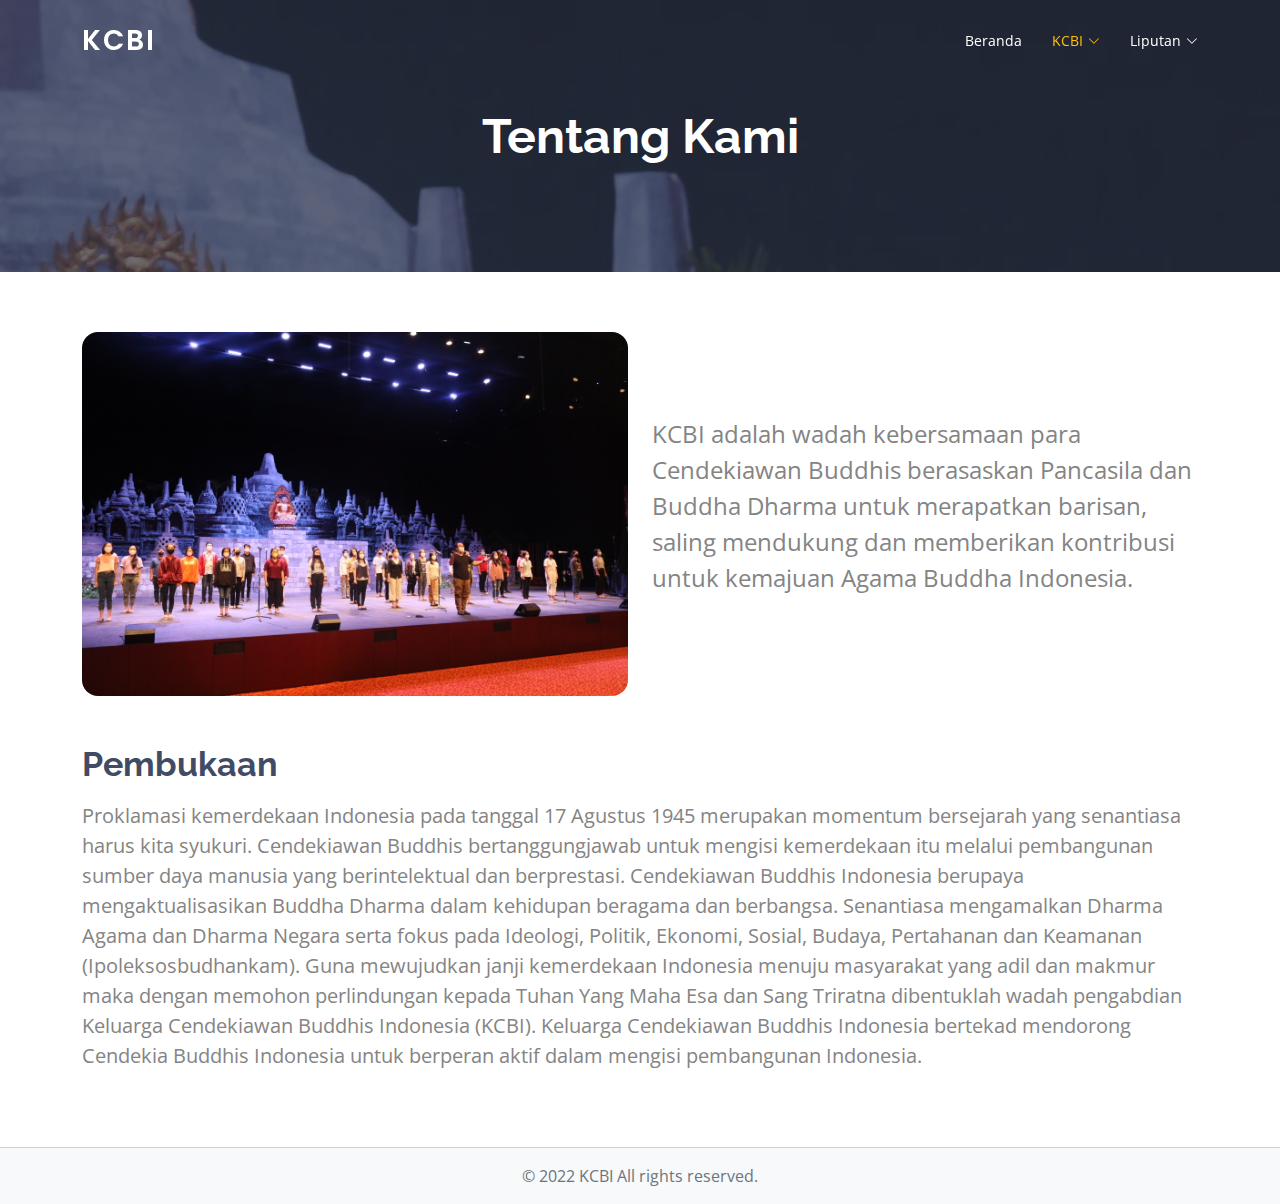
==== about-us.html @ b8cce6bb "first commit" ====
<!DOCTYPE html>
<html lang="en">

<head>
  <meta charset="utf-8">
  <meta content="width=device-width, initial-scale=1.0" name="viewport">

  <title>KCBI | Keluarga Cendikiawan Buddhis Indonesia</title>
  <meta content="" name="description">
  <meta content="" name="keywords">

  <!-- Favicons -->
  <link href="assets/img/favicon.png" rel="icon">
  <link href="assets/img/apple-touch-icon.png" rel="apple-touch-icon">

  <!-- Google Fonts -->
  <link href="https://fonts.googleapis.com/css?family=Open+Sans:300,300i,400,400i,600,600i,700,700i|Raleway:300,300i,400,400i,500,500i,600,600i,700,700i|Poppins:300,300i,400,400i,500,500i,600,600i,700,700i" rel="stylesheet">

  <!-- Vendor CSS Files -->
  <link href="assets/vendor/bootstrap/css/bootstrap.min.css" rel="stylesheet">
  <link href="assets/vendor/bootstrap-icons/bootstrap-icons.css" rel="stylesheet">
  <link href="assets/vendor/boxicons/css/boxicons.min.css" rel="stylesheet">
  <link href="assets/vendor/glightbox/css/glightbox.min.css" rel="stylesheet">
  <link href="assets/vendor/swiper/swiper-bundle.min.css" rel="stylesheet">
  <link href="https://maxcdn.bootstrapcdn.com/font-awesome/4.7.0/css/font-awesome.min.css" rel="stylesheet" />

  <!-- Template Main CSS File -->
  <link href="assets/css/style.css" rel="stylesheet">
  <link href="assets/css/card-profile.css" rel="stylesheet">

  <!-- =======================================================
  * Template Name: Baker - v4.7.0
  * Template URL: https://bootstrapmade.com/baker-free-onepage-bootstrap-theme/
  * Author: BootstrapMade.com
  * License: https://bootstrapmade.com/license/
  ======================================================== -->
</head>

<body>

  <!-- ======= Header ======= -->
  <header id="header" class="fixed-top header-transparent">
    <div class="container d-flex align-items-center justify-content-between">

      <h1 class="logo">
        <a href="index.html">KCBI</a>
      </h1>
      <!-- Uncomment below if you prefer to use an image logo -->
      <!-- <a href="index.html" class="logo"><img src="assets/img/logo.png" alt="" class="img-fluid"></a>-->

      <nav id="navbar" class="navbar">
        <ul>
          <li><a class="nav-link" href="/">Beranda</a></li>
          <li class="dropdown"><a class="active href="#"><span>KCBI</span> <i class="bi bi-chevron-down"></i></a>
            <ul>
              <li><a class="active disabled">Tentang Kami</a></li>
              <li><a href="history.html">Sejarah</a></li>
              <li><a href="vision-mission.html">Visi & Misi</a></li>
              <li><a href="management.html">Badan Pengurus</a></li>
              <li><a href="contact-us.html">Hubungi Kami</a></li>
            </ul>
          </li>
          <li class="dropdown"><a href="#"><span>Liputan</span> <i class="bi bi-chevron-down"></i></a>
            <ul>
              <li><a href="buletin.html">Buletin</a></li>
              <li><a href="gallery.html">Galeri</a></li>
            </ul>
          </li>
          <!-- <li><a class="nav-link" href="news.html">Berita</a></li> -->
          <!-- <li><a class="nav-link scrollto" href="#history">Sejarah</a></li> -->
          <!-- <li><a class="nav-link scrollto " href="#portfolio">Portfolio</a></li> -->
          <!-- <li><a class="nav-link scrollto" href="#team">Badan Pengurus</a></li> -->
          <!-- <li><a class="nav-link scrollto" href="#pricing">Pricing</a></li> -->
          <!-- <li><a class="nav-link scrollto" href="#contact">Hubungi Kami</a></li> -->
        </ul>
        <i class="bi bi-list mobile-nav-toggle"></i>
      </nav><!-- .navbar -->

    </div>
  </header><!-- End Header -->

  <!-- ======= Hero Section ======= -->
  <section id="hero" class="d-flex align-items-center justify-content-center h-auto">
    <div class="container position-relative py-5">
      <h1>Tentang Kami</h1>
    </div>
  </section><!-- End Hero -->

  <main id="main">

    <section id="about" class="about">
      <div class="container">
    
        <div class="row">
          <div class="col-lg-6">
            <img src="assets/img/IMG_1980.jpeg" class="img-fluid rounded-md" alt="">
          </div>
          <div class="col-lg-6 pt-4 pt-lg-0 align-self-center">
            <!-- <h3>Tentang Kami</h3> -->
            <p class="fs-4">
              KCBI adalah wadah kebersamaan para Cendekiawan Buddhis berasaskan Pancasila dan Buddha Dharma untuk merapatkan barisan, saling mendukung dan memberikan kontribusi untuk kemajuan Agama Buddha Indonesia.
            </p>
            <!-- <div class="row">
                  <div class="col-md-6">
                    <i class="bx bx-receipt"></i>
                    <h4>Corporis voluptates sit</h4>
                    <p>Consequuntur sunt aut quasi enim aliquam quae harum pariatur laboris nisi ut aliquip</p>
                  </div>
                  <div class="col-md-6">
                    <i class="bx bx-cube-alt"></i>
                    <h4>Ullamco laboris nisi</h4>
                    <p>Excepteur sint occaecat cupidatat non proident, sunt in culpa qui officia deserunt</p>
                  </div>
                </div> -->
            <!-- <a href="#" class="btn-default p-2 mt-3 d-inline-block w-auto">Ikuti Kegiatan</a> -->
          </div>
        </div>
        
        <div class="row mt-5">
          <div class="col">
            <h3 class="">Pembukaan</h3>
            <p class="fs-5 mt-3">
              Proklamasi kemerdekaan Indonesia pada tanggal 17 Agustus 1945 merupakan momentum bersejarah yang senantiasa harus kita syukuri. Cendekiawan Buddhis bertanggungjawab untuk mengisi kemerdekaan itu melalui pembangunan sumber daya manusia yang berintelektual dan berprestasi.
              Cendekiawan Buddhis Indonesia berupaya mengaktualisasikan Buddha Dharma dalam kehidupan beragama dan berbangsa. Senantiasa mengamalkan Dharma Agama dan Dharma Negara serta fokus pada Ideologi, Politik, Ekonomi, Sosial, Budaya, Pertahanan dan Keamanan (Ipoleksosbudhankam).
              Guna mewujudkan janji kemerdekaan Indonesia menuju masyarakat yang adil dan makmur maka dengan memohon perlindungan kepada Tuhan Yang Maha Esa dan Sang Triratna dibentuklah wadah pengabdian Keluarga Cendekiawan Buddhis Indonesia (KCBI).
              Keluarga Cendekiawan Buddhis Indonesia bertekad mendorong Cendekia Buddhis Indonesia untuk berperan aktif dalam mengisi pembangunan Indonesia.
            </p>
          </div>
        </div>
    
      </div>
    </section>


  </main><!-- End #main -->

  <footer>
    <hr class="p-0 m-0 b-0">
    <div class="bg-light py-2">
      <div class="container text-center">
        <p class="text-muted mb-0 py-2">© 2022 KCBI All rights reserved.</p>
      </div>
    </div>
  </footer>

  <a href="#" class="back-to-top d-flex align-items-center justify-content-center"><i class="bi bi-arrow-up-short"></i></a>

  <!-- Vendor JS Files -->
  <script src="assets/vendor/purecounter/purecounter.js"></script>
  <script src="assets/vendor/bootstrap/js/bootstrap.bundle.min.js"></script>
  <script src="assets/vendor/glightbox/js/glightbox.min.js"></script>
  <script src="assets/vendor/isotope-layout/isotope.pkgd.min.js"></script>
  <script src="assets/vendor/swiper/swiper-bundle.min.js"></script>
  <script src="assets/vendor/php-email-form/validate.js"></script>
  <script src="https://cdnjs.cloudflare.com/ajax/libs/jquery/3.6.0/jquery.min.js" integrity="sha512-894YE6QWD5I59HgZOGReFYm4dnWc1Qt5NtvYSaNcOP+u1T9qYdvdihz0PPSiiqn/+/3e7Jo4EaG7TubfWGUrMQ==" crossorigin="anonymous" referrerpolicy="no-referrer"></script>

  <!-- Template Main JS File -->
  <script src="assets/js/main.js"></script>

  <script>

    fetch("./json/news.json")
    .then(response => {
      return response.json();
    })
    .then(data => {

      let el = ``
      data.map(function(year){

        el += `<div class="mb-4">`;
        el += `<h1 class="text-center">${year.year}</h1>`;

        year.month.map(function(month){

          if (month.data.length > 0) {
            el += `<div class="p-2 py-4">`
            el += `<h4>${month.name}</h4>`
            el += `<div class="d-flex px-2">`
            month.data.map(function(news){
                el +=`
                   <a href="${news.file}" target="_blank" class="my-2">
                     <img src="${news.cover}" class="rounded" width="300">
                   </a>
                 `;
            });
            el += `</div></div>`;
          };
        });

        el += "</div>";
        $('.data').append(el);
        el="";
      })
    });
  </script>

</body>

</html>
---- assets/css/style.css ----
/**
* Template Name: Baker - v4.7.0
* Template URL: https://bootstrapmade.com/baker-free-onepage-bootstrap-theme/
* Author: BootstrapMade.com
* License: https://bootstrapmade.com/license/
*/

/*--------------------------------------------------------------
# General
--------------------------------------------------------------*/
body {
  font-family: "Open Sans", sans-serif;
  color: #444444;
}

a {
  color: #ffc107;
  text-decoration: none;
}

a:hover {
  color: #ffce3a;
  text-decoration: none;
}

h1, h2, h3, h4, h5, h6 {
  font-family: "Raleway", sans-serif;
}

.zoom-hover {
  transition: transform .3s; /* Animation */
}

.zoom-hover:hover {
  box-shadow: rgba(100, 100, 111, 0.2) 0px 7px 29px 0px;
  transform: scale(1.2); /* (150% zoom - Note: if the zoom is too large, it will go outside of the viewport) */
}

/*--------------------------------------------------------------
# Back to top button
--------------------------------------------------------------*/
.back-to-top {
  position: fixed;
  visibility: hidden;
  opacity: 0;
  right: 15px;
  bottom: 15px;
  z-index: 996;
  background: #ffc107;
  width: 40px;
  height: 40px;
  border-radius: 50px;
  transition: all 0.4s;
}
.back-to-top i {
  font-size: 28px;
  color: #fff;
  line-height: 0;
}
.back-to-top:hover {
  background: #ffcb30;
  color: #fff;
}
.back-to-top.active {
  visibility: visible;
  opacity: 1;
}

.btn-default {
  /* position: fixed;
  visibility: hidden;
  opacity: 0; */
  /* right: 15px;
  bottom: 15px; */
  z-index: 996;
  background: #ffc107;
  width: 40px;
  height: 40px;
  border-radius: 10px;
  transition: all 0.4s;
  color: #fff;
}
.btn-default i {
  font-size: 28px;
  color: #fff;
  line-height: 0;
}
.btn-default:hover {
  background: #ffcb30;
  color: #fff;
}
.btn-default.active {
  visibility: visible;
  opacity: 1;
}

/*--------------------------------------------------------------
# Header
--------------------------------------------------------------*/
#header {
  transition: all 0.5s;
  z-index: 997;
  padding: 20px 0;
  background: rgba(55, 64, 85, 0.9);
}
#header.header-transparent {
  background: transparent;
}
#header.header-scrolled {
  background: rgba(55, 64, 85, 0.9);
  padding: 15px 0;
}
#header .logo {
  font-size: 28px;
  margin: 0;
  padding: 0;
  line-height: 1;
  font-weight: 600;
  letter-spacing: 2px;
  font-family: "Poppins", sans-serif;
}
#header .logo a {
  color: #fff;
}
#header .logo img {
  max-height: 40px;
}

/*--------------------------------------------------------------
# Navigation Menu
--------------------------------------------------------------*/
/**
* Desktop Navigation 
*/
.navbar {
  padding: 0;
}
.navbar ul {
  margin: 0;
  padding: 0;
  display: flex;
  list-style: none;
  align-items: center;
}
.navbar li {
  position: relative;
}
.navbar a, .navbar a:focus {
  display: flex;
  align-items: center;
  justify-content: space-between;
  padding: 10px 0 10px 30px;
  color: #fff;
  font-size: 14px;
  white-space: nowrap;
  transition: 0.3s;
}
.navbar a i, .navbar a:focus i {
  font-size: 12px;
  line-height: 0;
  margin-left: 5px;
}
.navbar a:hover, .navbar .active, .navbar .active:focus, .navbar li:hover > a {
  color: #ffc107 !important;
}

.navbar .dropdown ul .active, .navbar .dropdown li:hover > a {
  color: #ffc107 !important;
  background: rgb(33 38 52);
}

.navbar .dropdown ul {
  display: block;
  position: absolute;
  left: 14px;
  top: calc(100% + 30px);
  margin: 0;
  padding: 10px 0;
  z-index: 99;
  opacity: 0;
  visibility: hidden;
  background: #fff;
  box-shadow: 0px 0px 30px rgba(127, 137, 161, 0.25);
  transition: 0.3s;
}
.navbar .dropdown ul li {
  min-width: 200px;
}
.navbar .dropdown ul a {
  padding: 10px 20px;
  font-size: 14px;
  text-transform: none;
  color: #414c64;
}
.navbar .dropdown ul a i {
  font-size: 12px;
}
.navbar .dropdown ul a:hover, .navbar .dropdown ul .active:hover, .navbar .dropdown ul li:hover > a {
  color: #ffc107;
}
.navbar .dropdown:hover > ul {
  opacity: 1;
  top: 100%;
  visibility: visible;
}
.navbar .dropdown .dropdown ul {
  top: 0;
  left: calc(100% - 30px);
  visibility: hidden;
}
.navbar .dropdown .dropdown:hover > ul {
  opacity: 1;
  top: 0;
  left: 100%;
  visibility: visible;
}
@media (max-width: 1366px) {
  .navbar .dropdown .dropdown ul {
    left: -90%;
  }
  .navbar .dropdown .dropdown:hover > ul {
    left: -100%;
  }
}

/**
* Mobile Navigation 
*/
.mobile-nav-toggle {
  color: #fff;
  font-size: 28px;
  cursor: pointer;
  display: none;
  line-height: 0;
  transition: 0.5s;
}

@media (max-width: 991px) {
  .mobile-nav-toggle {
    display: block;
  }

  .navbar ul {
    display: none;
  }
}
.navbar-mobile {
  position: fixed;
  overflow: hidden;
  top: 0;
  right: 0;
  left: 0;
  bottom: 0;
  background: rgba(45, 53, 69, 0.9);
  transition: 0.3s;
  z-index: 999;
}
.navbar-mobile .mobile-nav-toggle {
  position: absolute;
  top: 15px;
  right: 15px;
}
.navbar-mobile ul {
  display: block;
  position: absolute;
  top: 55px;
  right: 15px;
  bottom: 15px;
  left: 15px;
  padding: 10px 0;
  background-color: #fff;
  overflow-y: auto;
  transition: 0.3s;
}
.navbar-mobile a, .navbar-mobile a:focus {
  padding: 10px 20px;
  font-size: 15px;
  color: #414c64;
}
.navbar-mobile a:hover, .navbar-mobile .active, .navbar-mobile li:hover > a {
  color: #ffc107;
}
.navbar-mobile .dropdown ul {
  position: static;
  display: none;
  margin: 10px 20px;
  padding: 10px 0;
  z-index: 99;
  opacity: 1;
  visibility: visible;
  background: #fff;
  box-shadow: 0px 0px 30px rgba(127, 137, 161, 0.25);
}
.navbar-mobile .dropdown ul li {
  min-width: 200px;
}
.navbar-mobile .dropdown ul a {
  padding: 10px 20px;
}
.navbar-mobile .dropdown ul a i {
  font-size: 12px;
}
.navbar-mobile .dropdown ul a:hover, .navbar-mobile .dropdown ul .active:hover, .navbar-mobile .dropdown ul li:hover > a {
  color: #ffc107;
}
.navbar-mobile .dropdown > .dropdown-active {
  display: block;
}

/*--------------------------------------------------------------
# Hero Section
--------------------------------------------------------------*/
#hero {
  width: 100%;
  height: 80vh;
  background: url("../img/Cropped-20211112_Munas-MCBI_-20211110-00003_auto_x2-scaled.jpeg") top center;
  background-size: cover;
  position: relative;
}
#hero:before {
  content: "";
  background: rgba(45, 53, 69, 0.7);
  position: absolute;
  bottom: 0;
  top: 0;
  left: 0;
  right: 0;
}
#hero .container {
  text-align: center;
  padding-top: 50px;
}
@media (max-width: 992px) {
  #hero .container {
    padding-top: 0;
  }
}
#hero h1 {
  margin: 0;
  font-size: 48px;
  font-weight: 700;
  line-height: 56px;
  color: #fff;
}
#hero h2 {
  color: #eee;
  margin: 15px 0 0 0;
  font-size: 22px;
}
#hero .btn-get-started {
  font-family: "Raleway", sans-serif;
  font-weight: 500;
  font-size: 15px;
  letter-spacing: 1px;
  display: inline-block;
  padding: 9px 35px;
  border-radius: 50px;
  transition: 0.5s;
  border: 2px solid #ffc107;
  color: #fff;
}
#hero .btn-get-started:hover {
  background: #ffc107;
}
@media (min-width: 1024px) {
  #hero {
    background-attachment: fixed;
  }
}
@media (max-width: 768px) {
  #hero {
    height: 100vh;
  }
  #hero h1 {
    font-size: 28px;
    line-height: 36px;
  }
  #hero h2 {
    font-size: 18px;
    line-height: 24px;
  }
}

/*--------------------------------------------------------------
# Sections General
--------------------------------------------------------------*/
section {
  padding: 60px 0;
}

.section-bg {
  background-color: #f7f8fa;
}

.section-title {
  text-align: center;
  padding-bottom: 30px;
}
.section-title h2 {
  font-size: 32px;
  font-weight: bold;
  text-transform: uppercase;
  margin-bottom: 20px;
  padding-bottom: 20px;
  position: relative;
}
.section-title h2::after {
  content: "";
  position: absolute;
  display: block;
  width: 50px;
  height: 3px;
  background: #ffc107;
  bottom: 0;
  left: calc(50% - 25px);
}
.section-title p {
  margin-bottom: 0;
  font-size: 14px;
  color: #aab3c7;
}

/*--------------------------------------------------------------
# Breadcrumbs
--------------------------------------------------------------*/
.breadcrumbs {
  padding: 20px 0;
  background-color: #fafafc;
  min-height: 40px;
  margin-top: 82px;
}
@media (max-width: 992px) {
  .breadcrumbs {
    margin-top: 68px;
  }
}
.breadcrumbs h2 {
  font-size: 24px;
  font-weight: 300;
  margin: 0;
}
@media (max-width: 992px) {
  .breadcrumbs h2 {
    margin: 0 0 10px 0;
  }
}
.breadcrumbs ol {
  display: flex;
  flex-wrap: wrap;
  list-style: none;
  padding: 0;
  margin: 0;
  font-size: 14px;
}
.breadcrumbs ol li + li {
  padding-left: 10px;
}
.breadcrumbs ol li + li::before {
  display: inline-block;
  padding-right: 10px;
  color: #6c757d;
  content: "/";
}
@media (max-width: 768px) {
  .breadcrumbs .d-flex {
    display: block !important;
  }
  .breadcrumbs ol {
    display: block;
  }
  .breadcrumbs ol li {
    display: inline-block;
  }
}

/*--------------------------------------------------------------
# Clients
--------------------------------------------------------------*/
.clients {
  padding: 15px 0;
  text-align: center;
}
.clients img {
  max-width: 45%;
  transition: all 0.4s ease-in-out;
  display: inline-block;
  padding: 15px 0;
  filter: grayscale(100);
}
.clients img:hover {
  filter: none;
  transform: scale(1.15);
}
@media (max-width: 768px) {
  .clients img {
    max-width: 40%;
  }
}

/*--------------------------------------------------------------
# About
--------------------------------------------------------------*/
.about h3 {
  font-weight: 700;
  font-size: 34px;
  color: #414c64;
}
.about h4 {
  font-size: 20px;
  font-weight: 700;
  margin-top: 5px;
}
.about i {
  font-size: 48px;
  margin-top: 15px;
  color: #8b97b3;
}
.about p {
  font-size: 15px;
  color: #848484;
}

/*--------------------------------------------------------------
# Counts
--------------------------------------------------------------*/
.counts {
  padding: 40px 0;
}
.counts .counters span {
  font-size: 48px;
  display: block;
  color: #414c64;
}
.counts .counters p {
  padding: 0;
  margin: 0 0 20px 0;
  font-family: "Raleway", sans-serif;
  font-size: 14px;
}

/*--------------------------------------------------------------
# Services
--------------------------------------------------------------*/
.services .icon-box {
  text-align: center;
  padding: 70px 20px 80px 20px;
  transition: all ease-in-out 0.3s;
  background: #fff;
  box-shadow: 0px 5px 90px 0px rgba(110, 123, 131, 0.05);
}
.services .icon-box .icon {
  margin: 0 auto;
  width: 64px;
  height: 64px;
  display: flex;
  align-items: center;
  justify-content: center;
  transition: ease-in-out 0.3s;
  position: relative;
  background: #f5f5f5;
  border-radius: 50px;
}
.services .icon-box .icon i {
  font-size: 32px;
  transition: 0.5s;
  line-height: 1;
  position: relative;
}
.services .icon-box h4 {
  font-weight: 600;
  margin: 10px 0 15px 0;
  font-size: 22px;
}
.services .icon-box h4 a {
  color: #414c64;
  transition: ease-in-out 0.3s;
}
.services .icon-box p {
  line-height: 24px;
  font-size: 14px;
  margin-bottom: 0;
}
.services .icon-box:hover {
  border-color: #fff;
  box-shadow: 0px 0 35px 0 rgba(0, 0, 0, 0.08);
}
.services .iconbox-blue i {
  color: #47aeff;
}
.services .iconbox-blue:hover .icon {
  background: #47aeff;
}
.services .iconbox-blue:hover .icon i {
  color: #fff;
}
.services .iconbox-orange i {
  color: #ffa76e;
}
.services .iconbox-orange:hover .icon {
  background: #ffa76e;
}
.services .iconbox-orange:hover .icon i {
  color: #fff;
}
.services .iconbox-pink i {
  color: #e80368;
}
.services .iconbox-pink:hover .icon {
  background: #e80368;
}
.services .iconbox-pink:hover .icon i {
  color: #fff;
}
.services .iconbox-yellow i {
  color: #ffbb2c;
}
.services .iconbox-yellow:hover .icon {
  background: #ffbb2c;
}
.services .iconbox-yellow:hover .icon i {
  color: #fff;
}
.services .iconbox-red i {
  color: #ff5828;
}
.services .iconbox-red:hover .icon {
  background: #ff5828;
}
.services .iconbox-red:hover .icon i {
  color: #fff;
}
.services .iconbox-teal i {
  color: #11dbcf;
}
.services .iconbox-teal:hover .icon {
  background: #11dbcf;
}
.services .iconbox-teal:hover .icon i {
  color: #fff;
}

/*--------------------------------------------------------------
# Cta
--------------------------------------------------------------*/
.cta {
  background: #414c64;
  background-size: cover;
  padding: 60px 0;
}
.cta h3 {
  color: #fff;
  font-size: 28px;
  font-weight: 700;
}
.cta p {
  color: #fff;
}
.cta .cta-btn {
  font-family: "Raleway", sans-serif;
  font-weight: 500;
  font-size: 16px;
  letter-spacing: 1px;
  display: inline-block;
  padding: 10px 35px;
  border-radius: 25px;
  transition: 0.5s;
  margin-top: 10px;
  border: 2px solid #ffc107;
  color: #fff;
}
.cta .cta-btn:hover {
  background: #ffc107;
}

/*--------------------------------------------------------------
# Testimonials
--------------------------------------------------------------*/
.testimonials .testimonials-carousel, .testimonials .testimonials-slider {
  overflow: hidden;
}
.testimonials .testimonial-item {
  box-sizing: content-box;
  min-height: 320px;
}
.testimonials .testimonial-item .testimonial-img {
  width: 90px;
  border-radius: 50%;
  margin: -40px 0 0 40px;
  position: relative;
  z-index: 2;
  border: 6px solid #fff;
}
.testimonials .testimonial-item h3 {
  font-size: 18px;
  font-weight: bold;
  margin: 10px 0 5px 45px;
  color: #111;
}
.testimonials .testimonial-item h4 {
  font-size: 14px;
  color: #999;
  margin: 0 0 0 45px;
}
.testimonials .testimonial-item .quote-icon-left, .testimonials .testimonial-item .quote-icon-right {
  color: #ffe7a0;
  font-size: 26px;
}
.testimonials .testimonial-item .quote-icon-left {
  display: inline-block;
  left: -5px;
  position: relative;
}
.testimonials .testimonial-item .quote-icon-right {
  display: inline-block;
  right: -5px;
  position: relative;
  top: 10px;
}
.testimonials .testimonial-item p {
  font-style: italic;
  margin: 0 15px 0 15px;
  padding: 20px 20px 60px 20px;
  background: #fafafc;
  position: relative;
  border-radius: 6px;
  position: relative;
  z-index: 1;
}
.testimonials .swiper-pagination {
  margin-top: 20px;
  position: relative;
}
.testimonials .swiper-pagination .swiper-pagination-bullet {
  width: 12px;
  height: 12px;
  background-color: #fff;
  opacity: 1;
  border: 1px solid #ffc107;
}
.testimonials .swiper-pagination .swiper-pagination-bullet-active {
  background-color: #ffc107;
}

/*--------------------------------------------------------------
# Portfolio
--------------------------------------------------------------*/
.portfolio #portfolio-flters {
  padding: 0;
  margin: 0 auto 25px auto;
  list-style: none;
  text-align: center;
  border-radius: 50px;
}
.portfolio #portfolio-flters li {
  cursor: pointer;
  display: inline-block;
  padding: 8px 18px 10px 18px;
  font-size: 14px;
  font-weight: 500;
  line-height: 1;
  color: #444444;
  margin: 0 3px 10px 3px;
  transition: all ease-in-out 0.3s;
  background: #fafafc;
  border-radius: 50px;
}
.portfolio #portfolio-flters li:hover, .portfolio #portfolio-flters li.filter-active {
  color: #414c64;
  background: #ffc107;
}
.portfolio #portfolio-flters li:last-child {
  margin-right: 0;
}
.portfolio .portfolio-item {
  margin-bottom: 30px;
  overflow: hidden;
}
.portfolio .portfolio-item img {
  position: relative;
  top: 0;
  transition: all 0.6s cubic-bezier(0.645, 0.045, 0.355, 1);
}
.portfolio .portfolio-item .portfolio-info {
  opacity: 0;
  position: absolute;
  left: 15px;
  right: 15px;
  bottom: -50px;
  z-index: 3;
  transition: all ease-in-out 0.3s;
  background: #ffc107;
  padding: 15px 20px;
}
.portfolio .portfolio-item .portfolio-info h4 {
  font-size: 18px;
  color: #fff;
  font-weight: 600;
}
.portfolio .portfolio-item .portfolio-info p {
  color: #fff;
  font-size: 14px;
  margin-bottom: 0;
}
.portfolio .portfolio-item .portfolio-info .preview-link, .portfolio .portfolio-item .portfolio-info .details-link {
  position: absolute;
  right: 50px;
  font-size: 24px;
  top: calc(50% - 18px);
  color: rgba(255, 255, 255, 0.7);
  transition: ease-in-out 0.3s;
}
.portfolio .portfolio-item .portfolio-info .preview-link:hover, .portfolio .portfolio-item .portfolio-info .details-link:hover {
  color: #fff;
}
.portfolio .portfolio-item .portfolio-info .details-link {
  right: 15px;
}
.portfolio .portfolio-item:hover img {
  top: -30px;
}
.portfolio .portfolio-item:hover .portfolio-info {
  opacity: 1;
  bottom: 0;
}

/*--------------------------------------------------------------
# Portfolio Details
--------------------------------------------------------------*/
.portfolio-details {
  padding-top: 40px;
}
.portfolio-details .portfolio-details-slider img {
  width: 100%;
}
.portfolio-details .portfolio-details-slider .swiper-pagination {
  margin-top: 20px;
  position: relative;
}
.portfolio-details .portfolio-details-slider .swiper-pagination .swiper-pagination-bullet {
  width: 12px;
  height: 12px;
  background-color: #fff;
  opacity: 1;
  border: 1px solid #ffc107;
}
.portfolio-details .portfolio-details-slider .swiper-pagination .swiper-pagination-bullet-active {
  background-color: #ffc107;
}
.portfolio-details .portfolio-info {
  padding: 30px;
  box-shadow: 0px 0 30px rgba(65, 76, 100, 0.08);
}
.portfolio-details .portfolio-info h3 {
  font-size: 22px;
  font-weight: 700;
  margin-bottom: 20px;
  padding-bottom: 20px;
  border-bottom: 1px solid #eee;
}
.portfolio-details .portfolio-info ul {
  list-style: none;
  padding: 0;
  font-size: 15px;
}
.portfolio-details .portfolio-info ul li + li {
  margin-top: 10px;
}
.portfolio-details .portfolio-description {
  padding-top: 30px;
}
.portfolio-details .portfolio-description h2 {
  font-size: 26px;
  font-weight: 700;
  margin-bottom: 20px;
}
.portfolio-details .portfolio-description p {
  padding: 0;
}

/*--------------------------------------------------------------
# Team
--------------------------------------------------------------*/
.team .member {
  margin-bottom: 20px;
  overflow: hidden;
  /* text-align: center; */
  border-radius: 5px;
  background: #fff;
  box-shadow: 0px 2px 15px rgba(65, 76, 100, 0.06);
  max-height: 300px;
}
.team .member .member-img {
  position: relative;
  overflow: hidden;
}
.team .member .social {
  position: absolute;
  left: 0;
  bottom: 0;
  right: 0;
  height: 40px;
  opacity: 0;
  transition: ease-in-out 0.3s;
  text-align: center;
  background: rgba(255, 255, 255, 0.85);
  display: flex;
  align-items: center;
  justify-content: center;
}
.team .member .social a {
  transition: color 0.3s;
  color: #414c64;
  margin: 0 10px;
  display: inline-flex;
  align-items: center;
  justify-content: center;
}
.team .member .social a i {
  line-height: 0;
}
.team .member .social a:hover {
  color: #ffc107;
}
.team .member .social i {
  font-size: 18px;
  margin: 0 2px;
}
.member-info {
  padding: 25px 15px;
}
.member-info h4 {
  font-weight: 700;
  margin-bottom: 5px;
  font-size: 18px;
  color: #414c64;
}
.member-info span {
  display: block;
  font-size: 13px;
  font-weight: 400;
  color: #aaaaaa;
}
.member-info p {
  font-style: italic;
  font-size: 14px;
  line-height: 26px;
  color: #777777;
}
.team .member:hover .social {
  opacity: 1;
}

/*--------------------------------------------------------------
# Pricing
--------------------------------------------------------------*/
.pricing .box {
  padding: 20px;
  background: #fff;
  text-align: center;
  box-shadow: 0px 0px 4px rgba(0, 0, 0, 0.12);
  border-radius: 5px;
  position: relative;
  overflow: hidden;
}
.pricing h3 {
  font-weight: 400;
  margin: -20px -20px 20px -20px;
  padding: 20px 15px;
  font-size: 16px;
  font-weight: 600;
  color: #777777;
  background: #f8f8f8;
}
.pricing h4 {
  font-size: 36px;
  color: #ffc107;
  font-weight: 600;
  font-family: "Poppins", sans-serif;
  margin-bottom: 20px;
}
.pricing h4 sup {
  font-size: 20px;
  top: -15px;
  left: -3px;
}
.pricing h4 span {
  color: #bababa;
  font-size: 16px;
  font-weight: 300;
}
.pricing ul {
  padding: 0;
  list-style: none;
  color: #444444;
  text-align: center;
  line-height: 20px;
  font-size: 14px;
}
.pricing ul li {
  padding-bottom: 16px;
}
.pricing ul i {
  color: #ffc107;
  font-size: 18px;
  padding-right: 4px;
}
.pricing ul .na {
  color: #ccc;
  text-decoration: line-through;
}
.pricing .btn-wrap {
  margin: 20px -20px -20px -20px;
  padding: 20px 15px;
  background: #f8f8f8;
  text-align: center;
}
.pricing .btn-buy {
  display: inline-block;
  padding: 10px 35px;
  border-radius: 4px;
  transition: none;
  font-size: 14px;
  font-weight: 400;
  font-family: "Raleway", sans-serif;
  font-weight: 600;
  transition: 0.3s;
  border: 2px solid #c8cedc;
  color: #6c7c9f;
}
.pricing .btn-buy:hover {
  background: #fff;
}
.pricing .featured h3 {
  color: #fff;
  background: #ffc107;
}
.pricing .featured .btn-buy {
  background: #ffc107;
  color: #fff;
  border: 2px solid #ffc107;
}
.pricing .featured .btn-buy:hover {
  background: #ffce3a;
}
.pricing .advanced {
  width: 200px;
  position: absolute;
  top: 18px;
  right: -68px;
  transform: rotate(45deg);
  z-index: 1;
  font-size: 14px;
  padding: 1px 0 3px 0;
  background: #ffc107;
  color: #fff;
}

/*--------------------------------------------------------------
# Frequently Asked Questions
--------------------------------------------------------------*/
.faq .faq-list {
  padding: 0 100px;
}
.faq .faq-list ul {
  padding: 0;
  list-style: none;
}
.faq .faq-list li + li {
  margin-top: 15px;
}
.faq .faq-list li {
  padding: 20px;
  background: #fff;
  border-radius: 4px;
  position: relative;
}
.faq .faq-list a {
  display: block;
  position: relative;
  font-family: "Poppins", sans-serif;
  font-size: 16px;
  line-height: 24px;
  font-weight: 500;
  padding: 0 30px;
  outline: none;
  cursor: pointer;
}
.faq .faq-list .icon-help {
  font-size: 24px;
  position: absolute;
  right: 0;
  left: 20px;
  color: #ffce3a;
}
.faq .faq-list .icon-show, .faq .faq-list .icon-close {
  font-size: 24px;
  position: absolute;
  right: 0;
  top: 0;
}
.faq .faq-list p {
  margin-bottom: 0;
  padding: 10px 0 0 0;
}
.faq .faq-list .icon-show {
  display: none;
}
.faq .faq-list a.collapsed {
  color: #343a40;
  transition: 0.3s;
}
.faq .faq-list a.collapsed:hover {
  color: #ffc107;
}
.faq .faq-list a.collapsed .icon-show {
  display: inline-block;
}
.faq .faq-list a.collapsed .icon-close {
  display: none;
}
@media (max-width: 1200px) {
  .faq .faq-list {
    padding: 0;
  }
}

/*--------------------------------------------------------------
# Contact
--------------------------------------------------------------*/
.contact .info-box {
  color: #444444;
  text-align: center;
  box-shadow: 0 0 20px rgba(65, 76, 100, 0.05);
  padding: 20px 0 30px 0;
}
.contact .info-box i {
  font-size: 32px;
  color: #ffc107;
  border-radius: 50%;
  padding: 8px;
  border: 2px dotted #ffeeba;
}
.contact .info-box h3 {
  font-size: 20px;
  color: #777777;
  font-weight: 700;
  margin: 10px 0;
}
.contact .info-box p {
  padding: 0;
  line-height: 24px;
  font-size: 14px;
  margin-bottom: 0;
}
.contact .php-email-form {
  box-shadow: 0 0 20px rgba(65, 76, 100, 0.05);
  padding: 30px;
}
.contact .php-email-form .error-message {
  display: none;
  color: #fff;
  background: #ed3c0d;
  text-align: left;
  padding: 15px;
  font-weight: 600;
}
.contact .php-email-form .error-message br + br {
  margin-top: 25px;
}
.contact .php-email-form .sent-message {
  display: none;
  color: #fff;
  background: #18d26e;
  text-align: center;
  padding: 15px;
  font-weight: 600;
}
.contact .php-email-form .loading {
  display: none;
  background: #fff;
  text-align: center;
  padding: 15px;
}
.contact .php-email-form .loading:before {
  content: "";
  display: inline-block;
  border-radius: 50%;
  width: 24px;
  height: 24px;
  margin: 0 10px -6px 0;
  border: 3px solid #18d26e;
  border-top-color: #eee;
  -webkit-animation: animate-loading 1s linear infinite;
  animation: animate-loading 1s linear infinite;
}
.contact .php-email-form input, .contact .php-email-form textarea {
  border-radius: 4px;
  box-shadow: none;
  font-size: 14px;
}
.contact .php-email-form input:focus, .contact .php-email-form textarea:focus {
  border-color: #ffc107;
}
.contact .php-email-form input {
  padding: 10px 15px;
}
.contact .php-email-form textarea {
  padding: 12px 15px;
}
.contact .php-email-form button[type=submit] {
  background: #ffc107;
  border: 0;
  padding: 10px 30px;
  color: #fff;
  transition: 0.4s;
  border-radius: 50px;
}
.contact .php-email-form button[type=submit]:hover {
  background: #ffce3a;
}
@-webkit-keyframes animate-loading {
  0% {
    transform: rotate(0deg);
  }
  100% {
    transform: rotate(360deg);
  }
}
@keyframes animate-loading {
  0% {
    transform: rotate(0deg);
  }
  100% {
    transform: rotate(360deg);
  }
}

/*--------------------------------------------------------------
# Footer
--------------------------------------------------------------*/
#footer {
  color: #414c64;
  font-size: 14px;
  background: #f4f5f8;
}
#footer .footer-top {
  padding: 60px 0 30px 0;
  background: #fafafc;
}
#footer .footer-top .footer-contact {
  margin-bottom: 30px;
}
#footer .footer-top .footer-contact h4 {
  font-size: 22px;
  margin: 0 0 30px 0;
  padding: 2px 0 2px 0;
  line-height: 1;
  font-weight: 700;
}
#footer .footer-top .footer-contact p {
  font-size: 14px;
  line-height: 24px;
  margin-bottom: 0;
  font-family: "Raleway", sans-serif;
  color: #777777;
}
#footer .footer-top h4 {
  font-size: 16px;
  font-weight: bold;
  color: #444444;
  position: relative;
  padding-bottom: 12px;
}
#footer .footer-top .footer-links {
  margin-bottom: 30px;
}
#footer .footer-top .footer-links ul {
  list-style: none;
  padding: 0;
  margin: 0;
}
#footer .footer-top .footer-links ul i {
  padding-right: 2px;
  color: #ffc107;
  font-size: 18px;
  line-height: 1;
}
#footer .footer-top .footer-links ul li {
  padding: 10px 0;
  display: flex;
  align-items: center;
}
#footer .footer-top .footer-links ul li:first-child {
  padding-top: 0;
}
#footer .footer-top .footer-links ul a {
  color: #777777;
  transition: 0.3s;
  display: inline-block;
  line-height: 1;
}
#footer .footer-top .footer-links ul a:hover {
  text-decoration: none;
  color: #ffc107;
}
#footer .footer-newsletter {
  font-size: 15px;
}
#footer .footer-newsletter h4 {
  font-size: 16px;
  font-weight: bold;
  color: #444444;
  position: relative;
  padding-bottom: 12px;
}
#footer .footer-newsletter form {
  margin-top: 30px;
  background: #fff;
  padding: 6px 10px;
  position: relative;
  border-radius: 50px;
  text-align: left;
  border: 1px solid #e1e4ec;
}
#footer .footer-newsletter form input[type=email] {
  border: 0;
  padding: 4px 8px;
  width: calc(100% - 100px);
}
#footer .footer-newsletter form input[type=submit] {
  position: absolute;
  top: -1px;
  right: -1px;
  bottom: -1px;
  border: 0;
  background: none;
  font-size: 16px;
  padding: 0 20px;
  background: #ffc107;
  color: #fff;
  transition: 0.3s;
  border-radius: 50px;
  box-shadow: 0px 2px 15px rgba(0, 0, 0, 0.1);
}
#footer .footer-newsletter form input[type=submit]:hover {
  background: #ffce3a;
}
#footer .credits {
  padding-top: 5px;
  font-size: 13px;
}
#footer .social-links a {
  font-size: 18px;
  display: inline-block;
  background: #e1e4ec;
  color: #5f6f92;
  line-height: 1;
  padding: 8px 0;
  margin-right: 4px;
  border-radius: 50%;
  text-align: center;
  width: 36px;
  height: 36px;
  transition: 0.3s;
}
#footer .social-links a:hover {
  background: #ffce3a;
  text-decoration: none;
}

.rounded-md {
  border-radius: 1rem;
}
---- assets/css/card-profile.css ----
.mt-100 {
    margin-top: 100px
}

.book {
    color: #66bb6a
}

.bg-success-400 {
    background-color: #66bb6a
}

[class*=bg-]:not(.bg-transparent):not(.bg-light):not(.bg-white):not(.btn-outline):not(body) {
    color: #fff
}

.btn {
    position: relative
}

.border-warning-400 {
    border-color: #ff7043
}
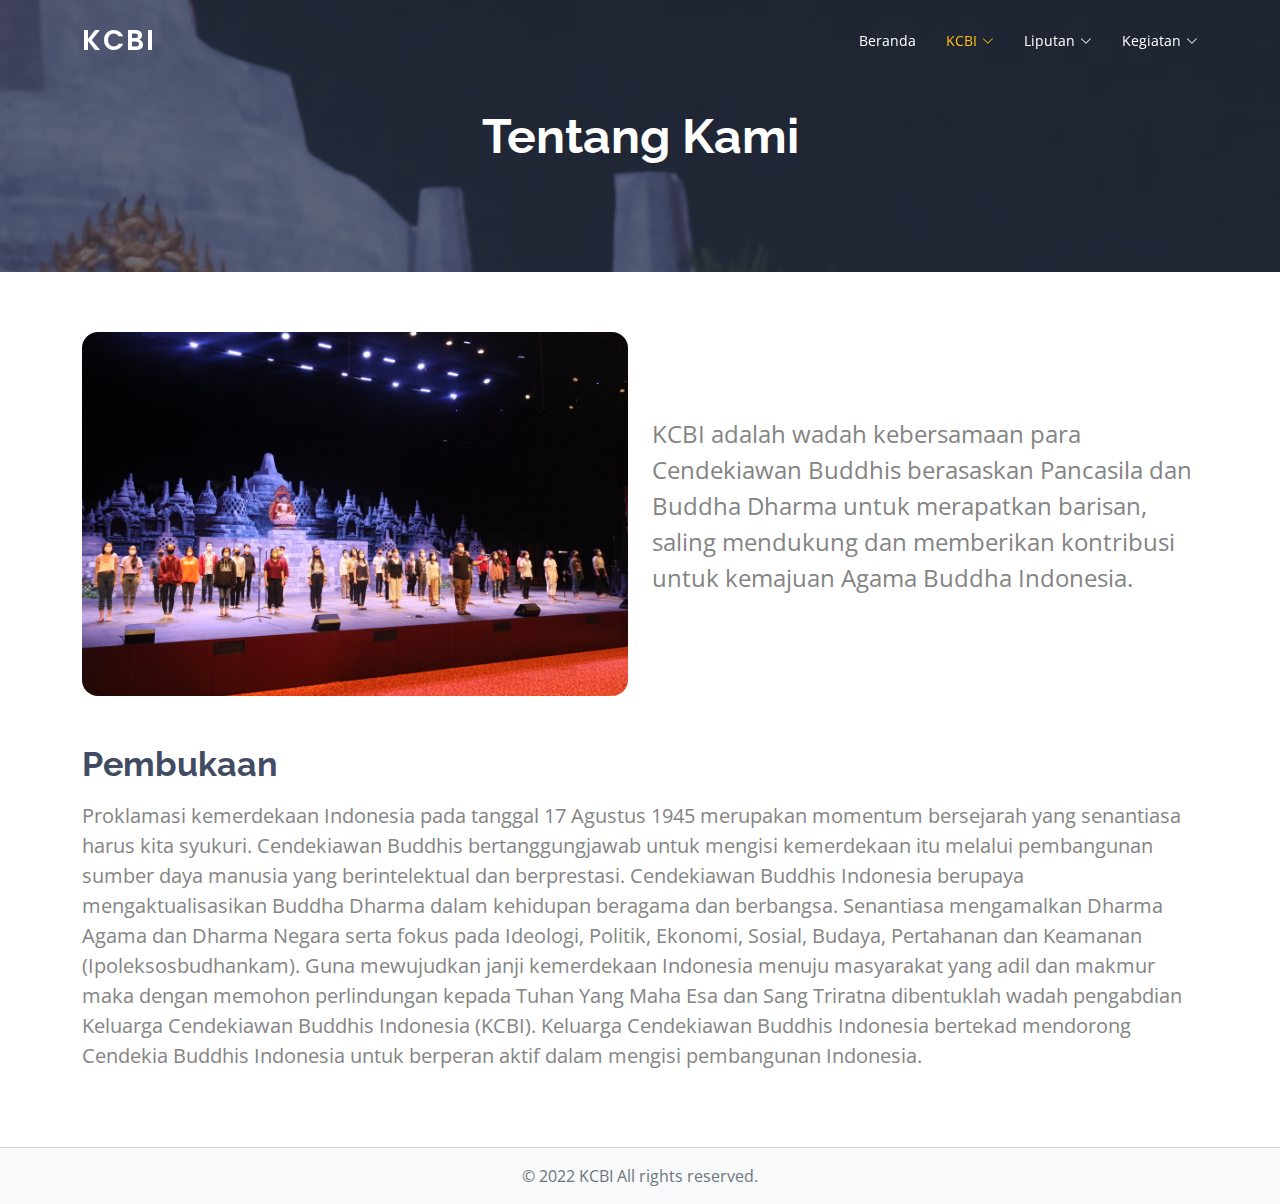
==== commit d9bffbe5: "add new menu section" ====
--- a/about-us.html
+++ b/about-us.html
@@ -64,6 +64,11 @@
             <ul>
               <li><a href="buletin.html">Buletin</a></li>
               <li><a href="gallery.html">Galeri</a></li>
+            </ul>
+          </li>
+          <li class="dropdown"><a href="#"><span>Kegiatan</span> <i class="bi bi-chevron-down"></i></a>
+            <ul>
+              <li><a href="idt.html">IDT</a></li>
             </ul>
           </li>
           <!-- <li><a class="nav-link" href="news.html">Berita</a></li> -->
